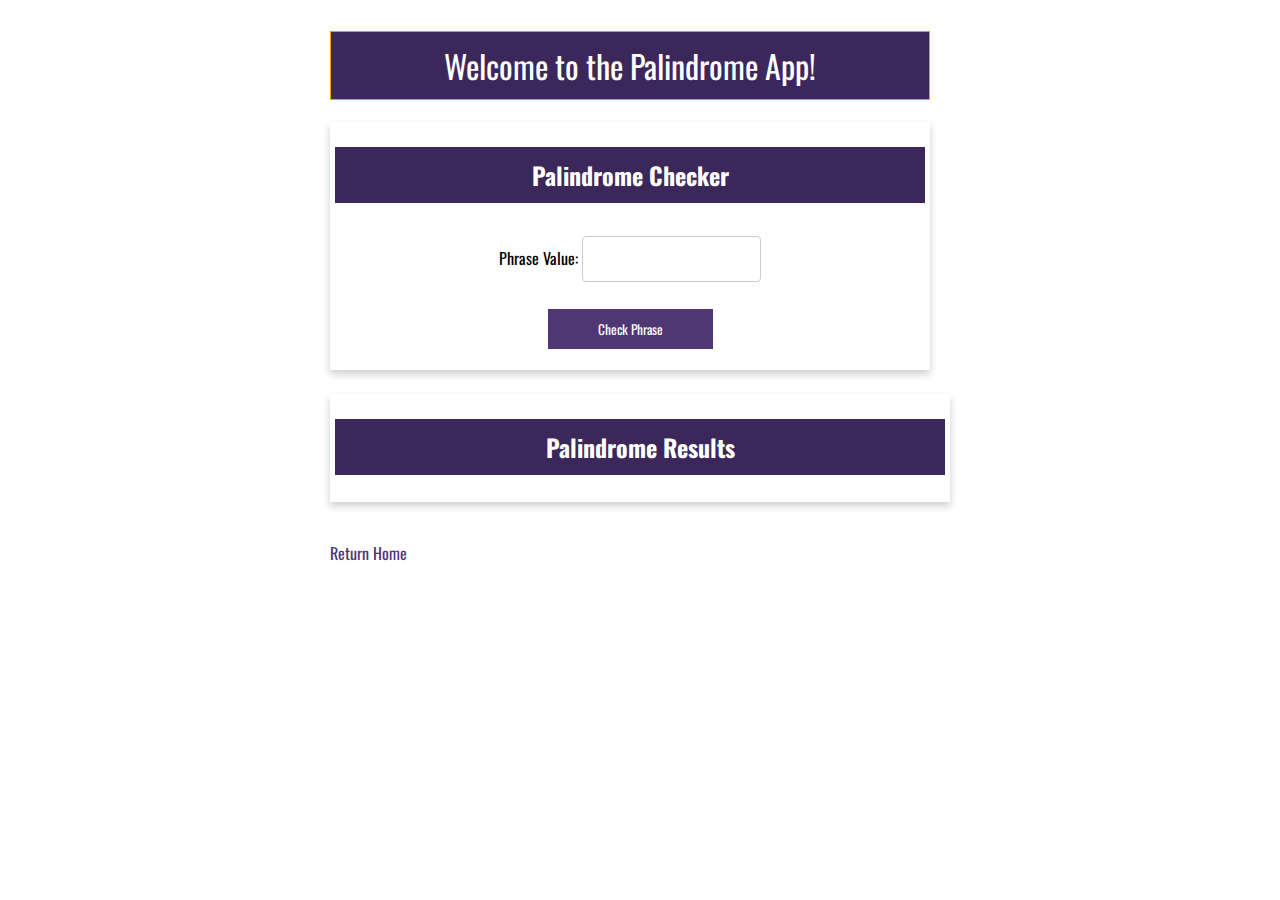
==== week-2/barlowe-palindrome.html @ b243528f "Assignment 2.2 in progress" ====
<!-- 
; Title: barlowe-palindrome.html
; Author: Justin Barlowe
; Date: 30 May 2023
; Description: HTML Page for Assignment 2
-->

<!DOCTYPE html>
<html lang="en">
<head>
    <meta charset="utf-8">
    <title>Web 330 - Enterprise JavaScript II</title>
    <link href="/theme.css" rel="stylesheet">
    <link href="/site.css" rel="stylesheet">
    <link href="barlowe-palindrome.css" rel="stylesheet">
    <link rel="preconnect" href="https://fonts.googleapis.com">
    <link rel="preconnect" href="https://fonts.gstatic.com" crossorigin>
    <link rel="stylesheet" href="https://fonts.googleapis.com/css2?family=Oswald:wght@300;400;500;700&display=swap">
    <link rel="stylesheet" href="https://cdnjs.cloudflare.com/ajax/libs/font-awesome/4.7.0/css/font-awesome.min.css">

</head>
<!-- App header placed above this line with links to stylesheets and fonts-->
<body class="light-theme">
    <div class="assign-container">
        <div class="assign-content">
        <h1 class="app-header" id="favorites-header">Welcome to the Palindrome App!</h1>
        <div class="card">
            <div class="card-content">
                <div class="card-title"><h2>Palindrome Checker</h2>
                </div>
                    <div class="form">Phrase Value: <input class="input" id="txtPhrase" value="">
                    </div>
                    <br>
                    <div class="btn">
                        <button class="btn-primary" id="">Check Phrase</button>
                    </div>    
            </div>
        </div>
    </div>
<!-- First card created with form for input and button with ID to be access by Javascript -->
<br>
    <div class="card">
        <div class="card-content">
            <div class="card-title"><h2>Palindrome Results</h2></div>
                <div class="assign-results-text">
                    <span id=""></span>
                </div>
            </div>
    </div>
<!-- Second card created with the conversion results and empty span for JavaScript to output calculation -->
</div>
</div>
<br>
    <div class="return-home">
        <a href="" class="return-home">Return Home</a>
    </div>
</body>

</html>
---- theme.css ----
/* 
; Title: theme.css
; Author: Justin Barlowe
; Date: 24 May 2023
; Description: Theme CSS page
 */

 /* Light theme variables */
body.light-theme {
  --text-color: #000;
  --background-color: #fff;
  --anchor-color: #4f3674;
  --h1-background-color: #3c275a;
  --h1-border-color: #d6a800;
  --heading-background-color: #3c275a;
  --heading-color: #fff;
  --heading-border-color: #d6a800;
  --anchor-hover-color: #4f3674;
  --anchor-hover-background-color: #d6a800;
  --card-background-color: #fff;
  --card-title-color: #4f3674;
  --btn-background-color: #4f3674;
  --btn-color: #fff;
  --btn-hover-background-color: #d6a800;
  --btn-hover-color: #4f3674;
  --input-border-color: #ccc;
}

/* Dark theme variables */
body.dark-theme {
  --text-color: #fafafa;
  --background-color: #303030;
  --anchor-color: #fff;
  --h1-background-color: #9c27b0;
  --h1-border-color: #9c27b0;
  --heading-background-color: #424242;
  --heading-color: #fff;
  --heading-border-color: #424242;
  --anchor-hover-color: #d176e1;
  --anchor-hover-background-color: #303030;
  --card-background-color: #424242;
  --card-title-color: #d176e1;
  --btn-background-color: #d176e1;
  --btn-color: #fff;
  --btn-hover-background-color: #7d4787;
  --btn-hover-color: #fff;
  --input-border-color: #303030;
}

/* Font set */
* {
  font-family: "Oswald", Verdana, Arial, sans-serif;
}

/* Body color set */
body {
  color: var(--text-color);
  background: var(--background-color);
}

/* Anchor tags variable styling */
a {
  color: var(--anchor-color);
  text-decoration: none;
}

/* Anchor hover variables set */
a:hover {
  background-color: var(--anchor-hover-background-color);
  color: var(--anchor-hover-color);
}

/* Heading tag styling added. */
h1 {
  background-color: var(--h1-background-color);
  color: var(--heading-color);
  padding: 10px;
  border: solid 1px var(--h1-border-color);
}

/* Icon styling */
#icon-mode:hover {
  cursor: pointer;
}

/* Icon padding */
#icon-text {
  padding-left: 10px;
}

/* Styling for icon to move to right of container */
.pull-right {
  float: right;
}

/* Card styling */
.card-title {
  font-size: 16px;
  font-weight: 400;
  padding: 5px;
  color: var(--card-title-color);
}

.card-content {
  padding-bottom: 2px;
}

/* Button styling */
.btn {
  border: none;
  text-align: center;
  text-decoration: none;
  display: inline-block;
  font-size: 16px;
  margin: 4px 2px;
  padding: 15px 32px;
  color: #000;
}

.btn-primary {
  color: var(--btn-color);
  background-color: var(--btn-background-color);
  padding-top: 10px;
    padding-bottom: 10px;
    padding-left: 50px;
    padding-right: 50px;
    text-align: left;
    border: 0;
}

.btn-primary:hover {
  background-color: var(--btn-hover-background-color);
  color: var(--btn-hover-color);
  cursor: pointer;
}

.drop-down-menu {
  padding: 12px 20px;
  margin: 8px 0;
  display: inline-block;
  border: 1px solid #ccc;
  border-radius: 4px;
  background-color: var(--input-border-color);
}

.return-home {
  align-items: left;
  text-align: left;
  padding: 5px;
}

.input {
  padding: 12px 20px;
  margin: 8px 0;
  display: inline-block;
  border: 1px solid #ccc;
  border-radius: 4px;
  box-sizing: border-box;
}

.card:hover {
  box-shadow: 0 8px 16px 0 rgba(0, 0, 0, 0.2);
}
---- site.css ----
/* 
; Title: site.css
; Author: Justin Barlowe
; Date: 24 May 2023
; Description: Site CSS page
 */

 /* Container styling. */

 body.light-theme {
    --text-color: #000;
    --background-color: #fff;
    --anchor-color: #4f3674;
    --h1-background-color: #3c275a;
    --h1-border-color: #d6a800;
    --heading-background-color: #3c275a;
    --heading-color: #fff;
    --heading-border-color: #d6a800;
    --anchor-hover-color: #4f3674;
    --anchor-hover-background-color: #d6a800;
    --card-background-color: #fff;
    --card-title-color: #4f3674;
    --btn-background-color: #4f3674;
    --btn-color: #fff;
    --btn-hover-background-color: #d6a800;
    --btn-hover-color: #4f3674;
    --input-border-color: #ccc;
  }
  
  /* Dark theme variables */
  body.dark-theme {
    --text-color: #fafafa;
    --background-color: #303030;
    --anchor-color: #fff;
    --h1-background-color: #9c27b0;
    --h1-border-color: #9c27b0;
    --heading-background-color: #424242;
    --heading-color: #fff;
    --heading-border-color: #424242;
    --anchor-hover-color: #d176e1;
    --anchor-hover-background-color: #303030;
    --card-background-color: #424242;
    --card-title-color: #d176e1;
    --btn-background-color: #d176e1;
    --btn-color: #fff;
    --btn-hover-background-color: #7d4787;
    --btn-hover-color: #fff;
    --input-border-color: #303030;
  }
 
#container {
    margin-top: 50px;
    margin-left: 100px;
    margin-right: 100px;
}

/* Input styling */
.input {
    padding: 12px 20px;
    margin: 8px 0;
    display: inline-block;
    border-radius: 4px;
    box-sizing: border-box;
    border-color: var(--input-border-color);
}

/* Full width set */
.full-width {
    width: 100%;
}

.form {
    display: inline-block;
    /* grid-template-columns: auto; */
}

.form-field {
    padding: 20px;
}

.app-header {
    font-weight: 400;
}

#return-home {
    color: #4F3674;
    text-decoration: none;
}

.assign-container {
    padding: 10px;
}

.assign-content {
    width: 600px;
}

.assign-results-text {
    text-align: center;
    font-size: 28px;
}

 h2, h3, h4 {
    background-color: var(--heading-background-color);
    color: var(--heading-color);
    border: var(--heading-border-color);
    padding: 10px;
}
---- week-2/barlowe-palindrome.css ----
body {
    text-align: center;
    max-width: 50%;
    margin: auto;
}


.card {
    box-shadow: 0 4px 8px 0 rgba(0, 0, 0, 0.2);
    transition: 0.3s;
}
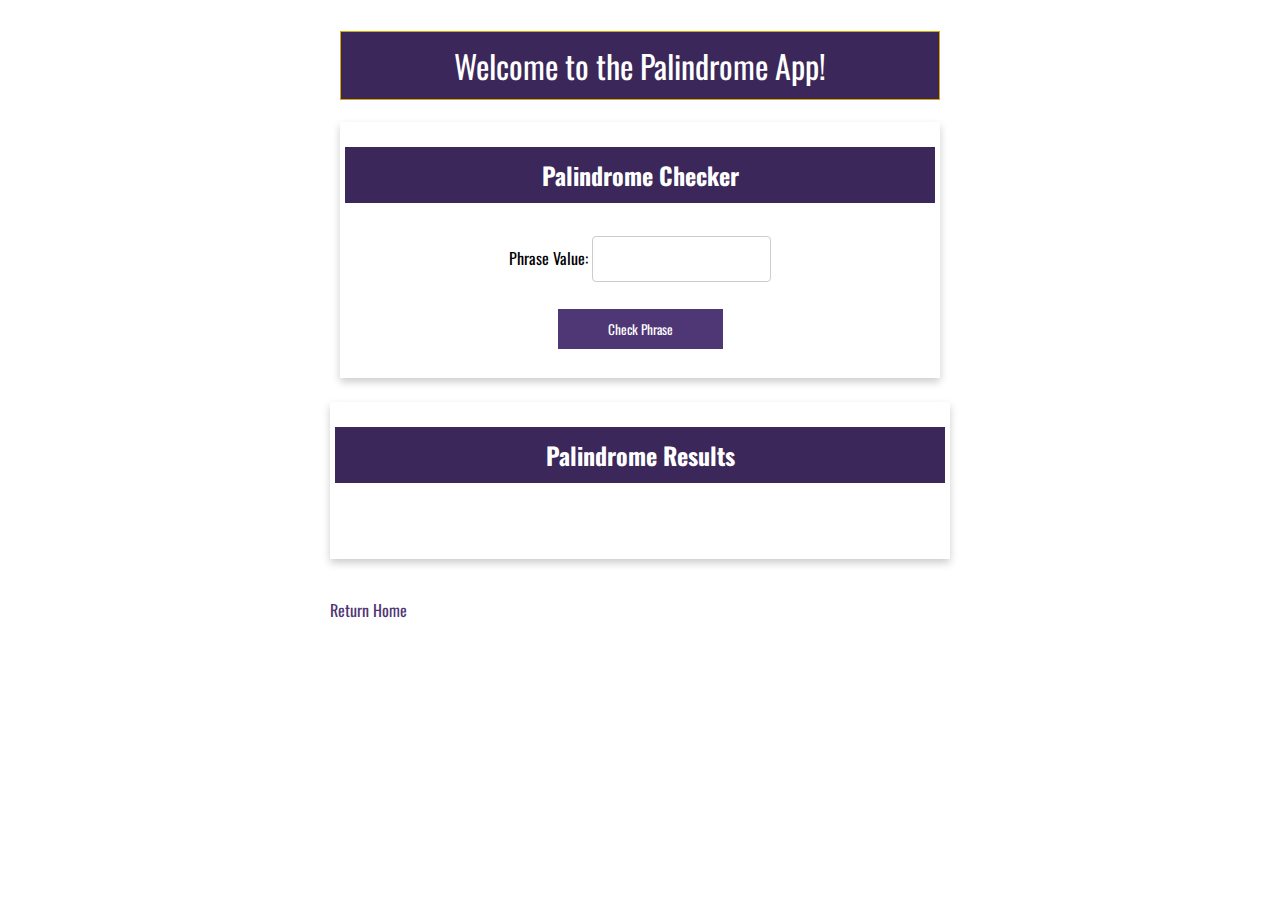
==== commit 62cc6dfc: "Assignment 2.2 in progress" ====
--- a/week-2/barlowe-palindrome.html
+++ b/week-2/barlowe-palindrome.html
@@ -32,7 +32,7 @@
                     </div>
                     <br>
                     <div class="btn">
-                        <button class="btn-primary" id="">Check Phrase</button>
+                        <button class="btn-primary" id="btnCheckPhrase">Check Phrase</button>
                     </div>    
             </div>
         </div>
@@ -43,7 +43,8 @@
         <div class="card-content">
             <div class="card-title"><h2>Palindrome Results</h2></div>
                 <div class="assign-results-text">
-                    <span id=""></span>
+                    <span id="assign-results-text"></span><br>
+                    <span id="assign-results"></span>
                 </div>
             </div>
     </div>
@@ -55,5 +56,5 @@
         <a href="" class="return-home">Return Home</a>
     </div>
 </body>
-
+<script src="barlowe-palindrome.js"></script>
 </html>
--- a/theme.css
+++ b/theme.css
@@ -102,7 +102,7 @@
 }
 
 .card-content {
-  padding-bottom: 2px;
+  padding-bottom: 10px;
 }
 
 /* Button styling */
--- a/site.css
+++ b/site.css
@@ -93,6 +93,8 @@
 
 .assign-content {
     width: 600px;
+    align-items: center;
+    margin: auto;
 }
 
 .assign-results-text {
--- a/week-2/barlowe-palindrome.css
+++ b/week-2/barlowe-palindrome.css
@@ -1,3 +1,8 @@
+/* Title: barlowe-palindrome.css
+Author: Justin Barlowe
+Date: 6/1/2023
+Description: CSS page for assignment 2.2 */
+
 
 body {
     text-align: center;
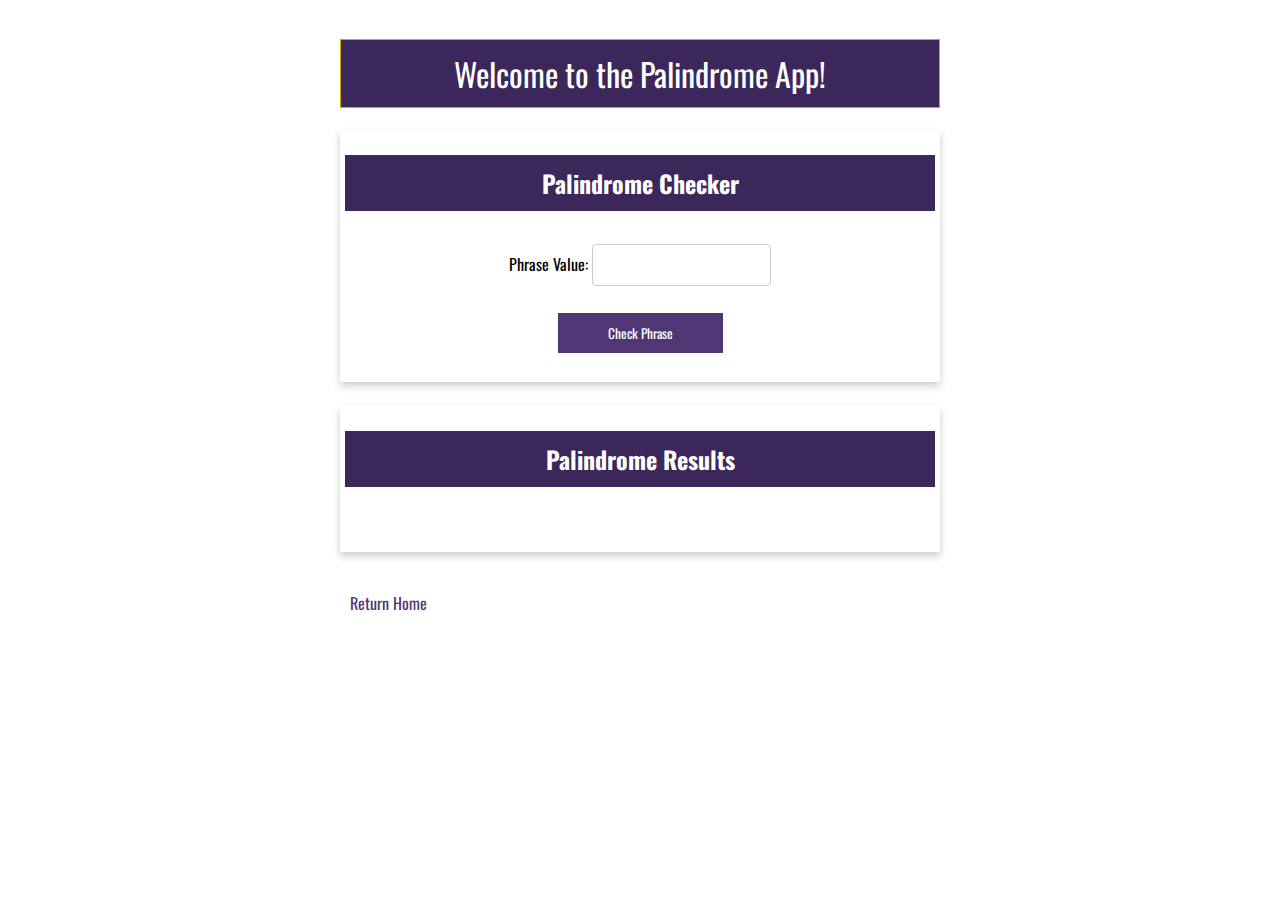
==== commit e04bb354: "Assignment 2.2" ====
--- a/week-2/barlowe-palindrome.html
+++ b/week-2/barlowe-palindrome.html
@@ -17,7 +17,6 @@
     <link rel="preconnect" href="https://fonts.gstatic.com" crossorigin>
     <link rel="stylesheet" href="https://fonts.googleapis.com/css2?family=Oswald:wght@300;400;500;700&display=swap">
     <link rel="stylesheet" href="https://cdnjs.cloudflare.com/ajax/libs/font-awesome/4.7.0/css/font-awesome.min.css">
-
 </head>
 <!-- App header placed above this line with links to stylesheets and fonts-->
 <body class="light-theme">
@@ -39,6 +38,7 @@
     </div>
 <!-- First card created with form for input and button with ID to be access by Javascript -->
 <br>
+<div class="assign-content">
     <div class="card">
         <div class="card-content">
             <div class="card-title"><h2>Palindrome Results</h2></div>
@@ -48,13 +48,17 @@
                 </div>
             </div>
     </div>
+</div>
 <!-- Second card created with the conversion results and empty span for JavaScript to output calculation -->
 </div>
+<br>
+<div class="assign-content">
+    <!-- Return home with github link due to github not correctly routing internal links -->
+    <div class="return-home"> 
+        <a href="https://justin-barlowe.github.io/web-330/" class="return-home">Return Home</a>
+    </div>
 </div>
-<br>
-    <div class="return-home">
-        <a href="" class="return-home">Return Home</a>
-    </div>
+<!-- JavaScript file linked -->
+<script src="barlowe-palindrome.js"></script>
 </body>
-<script src="barlowe-palindrome.js"></script>
 </html>
--- a/theme.css
+++ b/theme.css
@@ -161,3 +161,8 @@
 .card:hover {
   box-shadow: 0 8px 16px 0 rgba(0, 0, 0, 0.2);
 }
+
+.card {
+  box-shadow: 0 4px 8px 0 rgba(0, 0, 0, 0.2);
+  transition: 0.3s;
+}
--- a/site.css
+++ b/site.css
@@ -56,7 +56,7 @@
 
 /* Input styling */
 .input {
-    padding: 12px 20px;
+    padding: 10px 20px;
     margin: 8px 0;
     display: inline-block;
     border-radius: 4px;
@@ -95,10 +95,15 @@
     width: 600px;
     align-items: center;
     margin: auto;
+    text-align: center;
 }
 
 .assign-results-text {
     text-align: center;
+    font-size: 20px;
+}
+
+#assign-results {
     font-size: 28px;
 }
 
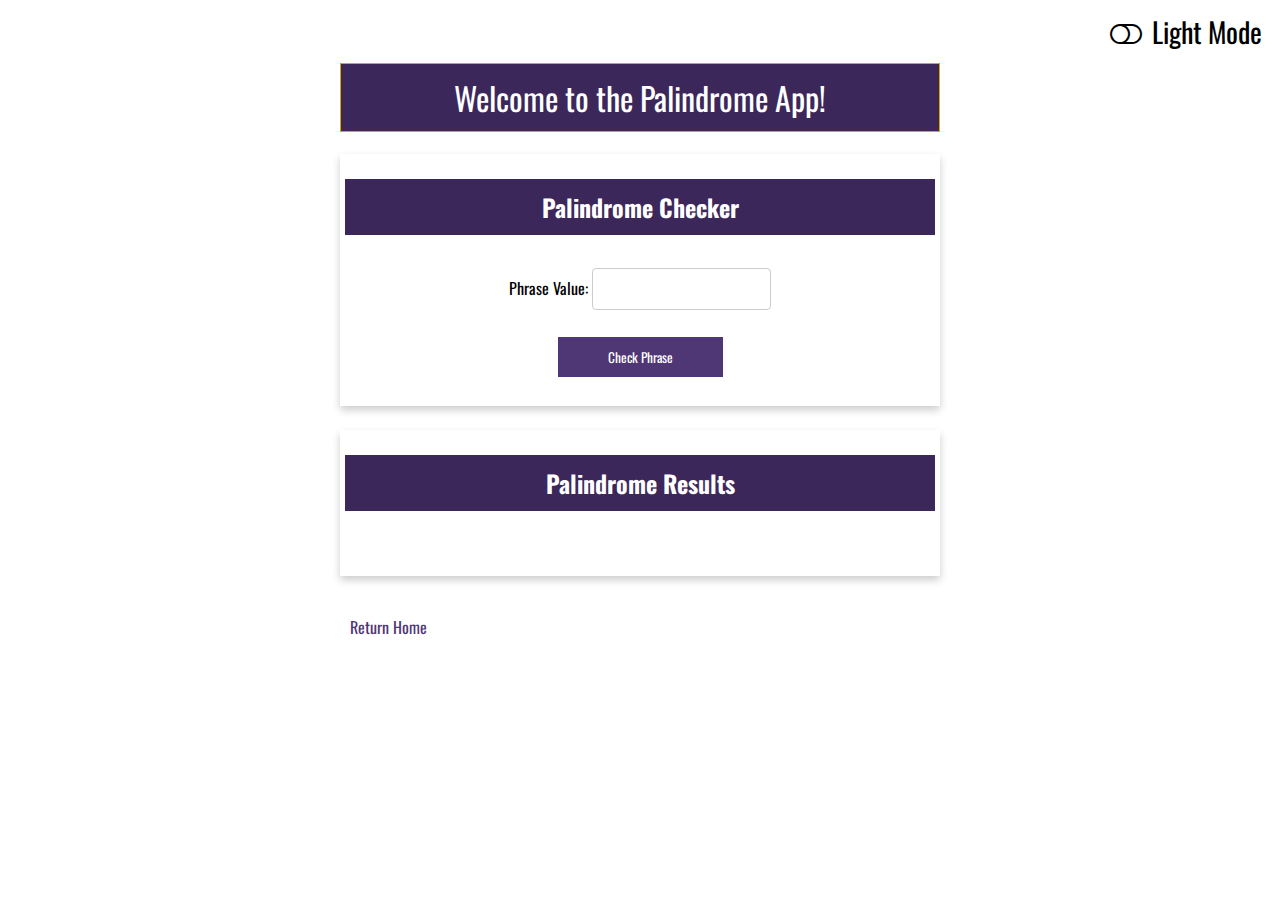
==== commit fc8996b0: "Assignment 3.2" ====
--- a/week-2/barlowe-palindrome.html
+++ b/week-2/barlowe-palindrome.html
@@ -10,9 +10,8 @@
 <head>
     <meta charset="utf-8">
     <title>Web 330 - Enterprise JavaScript II</title>
-    <link href="/theme.css" rel="stylesheet">
-    <link href="/site.css" rel="stylesheet">
-    <link href="barlowe-palindrome.css" rel="stylesheet">
+    <link href="../theme.css" rel="stylesheet">
+    <link href="../site.css" rel="stylesheet">
     <link rel="preconnect" href="https://fonts.googleapis.com">
     <link rel="preconnect" href="https://fonts.gstatic.com" crossorigin>
     <link rel="stylesheet" href="https://fonts.googleapis.com/css2?family=Oswald:wght@300;400;500;700&display=swap">
@@ -21,6 +20,8 @@
 <!-- App header placed above this line with links to stylesheets and fonts-->
 <body class="light-theme">
     <div class="assign-container">
+        <i onclick="toggleMode(this)" id="icon-mode" class="fa fa-toggle-off pull-right"
+       style="font-size: 28px;"><span id="icon-text"></span></i><br>
         <div class="assign-content">
         <h1 class="app-header" id="favorites-header">Welcome to the Palindrome App!</h1>
         <div class="card">
@@ -60,5 +61,6 @@
 </div>
 <!-- JavaScript file linked -->
 <script src="barlowe-palindrome.js"></script>
+<script src="../theme.js"></script>
 </body>
 </html>
